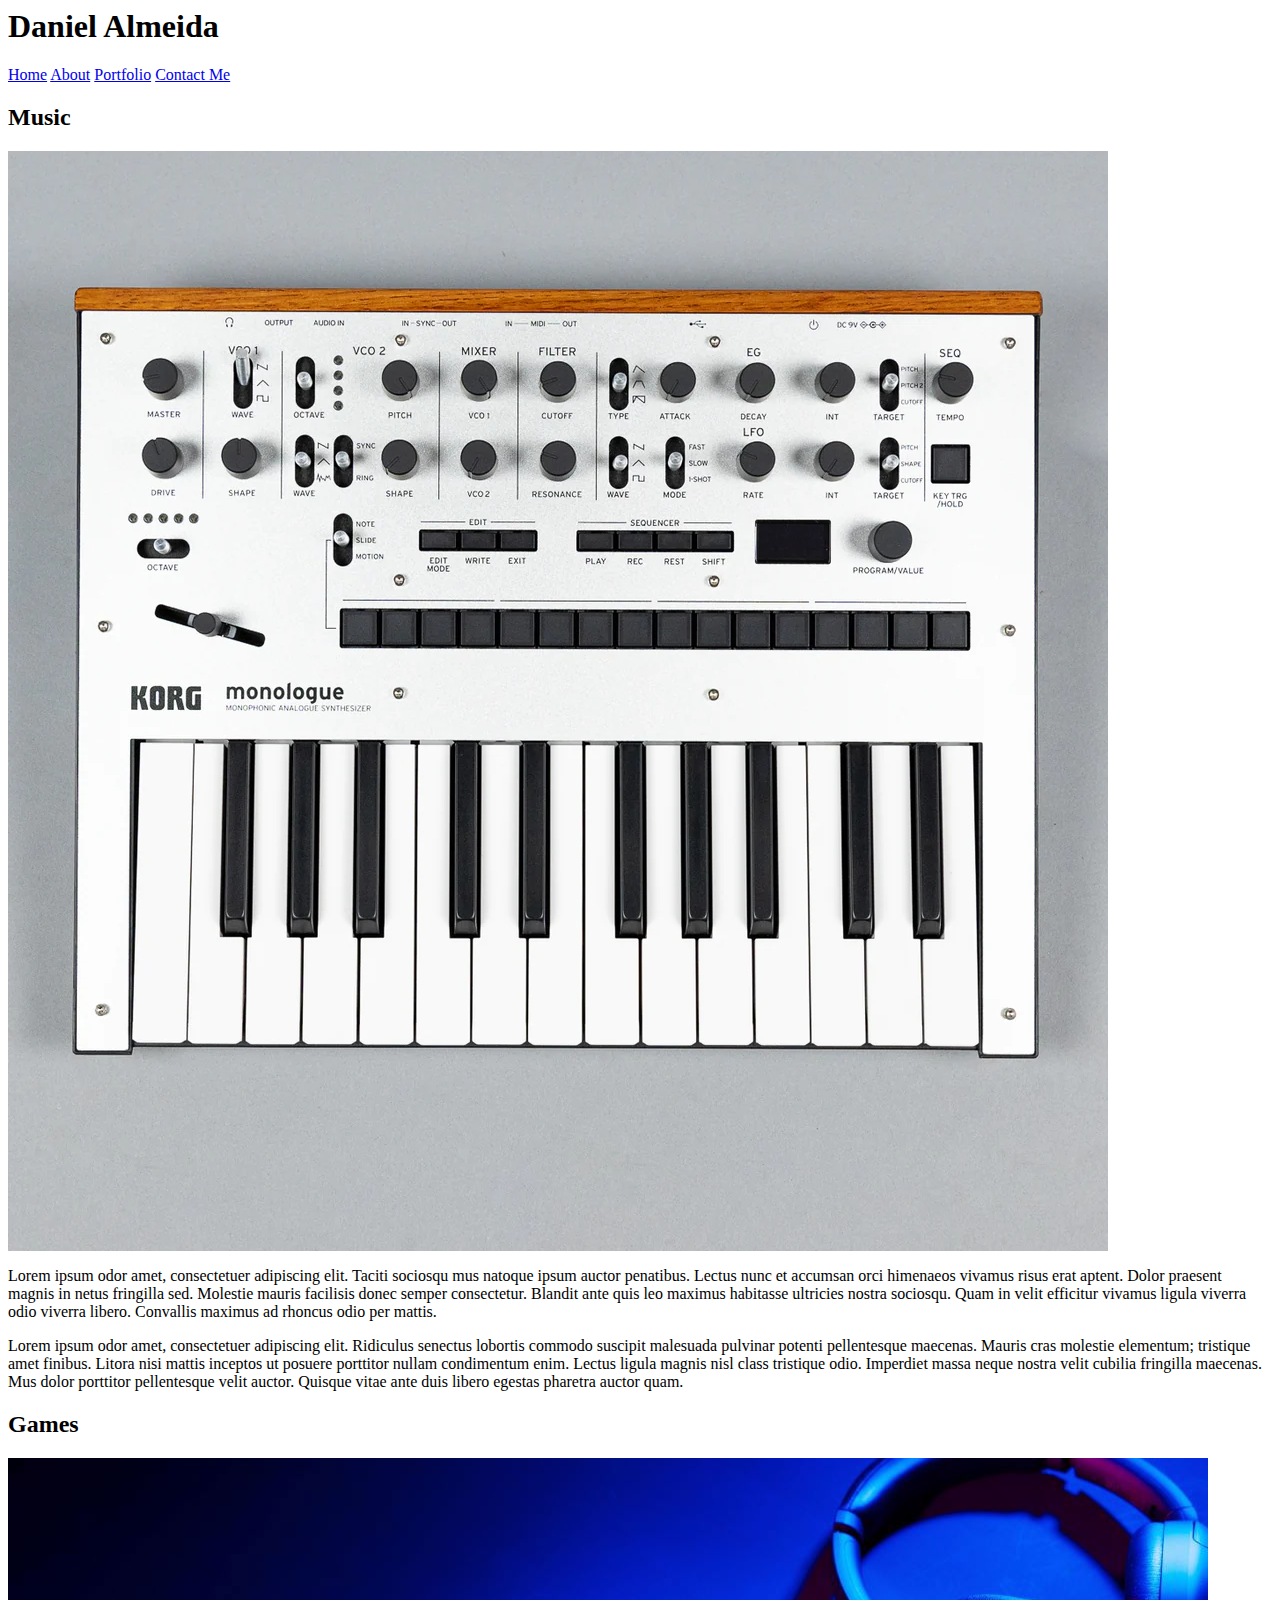
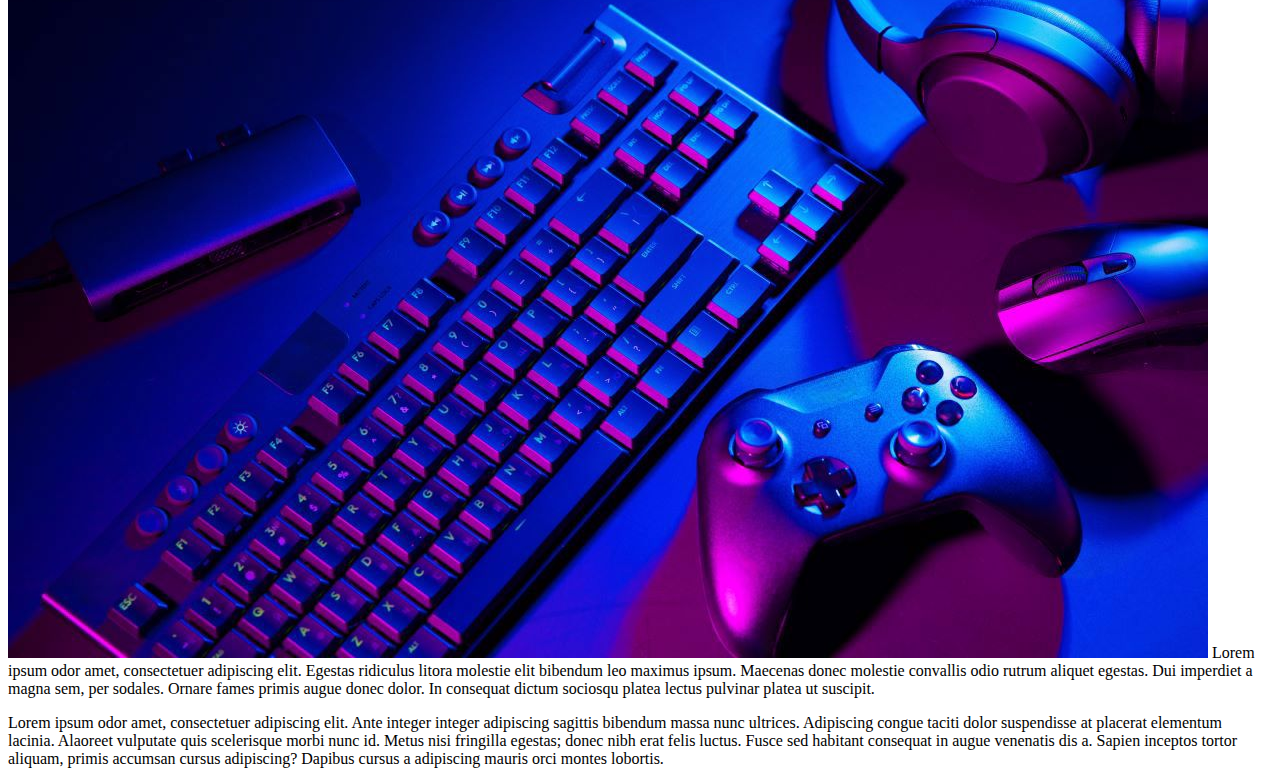
==== about.html @ 2fe28bd4 "added about content, images" ====
<html>
  <head>
    <title>My Personal Site.</title>
  </head>

  <body>
    <header>
      <h1>Daniel Almeida</h1>
        <nav>
          <a href="./index.html">Home</a>
          <a href="./about.html">About</a>
          <a href="./portfolio.html">Portfolio</a>
          <a href="./contactme.html">Contact Me</a>
        </nav>
    </header>

    <main>
      <section>
        <h2><b>Music</b></h2>
        <img src="./images/synth.jpg" alt="picture of monlogue synthesizer"/>
          <p>
            Lorem ipsum odor amet, consectetuer adipiscing elit. Taciti sociosqu mus natoque ipsum auctor penatibus. Lectus nunc et accumsan orci himenaeos vivamus risus erat aptent. Dolor praesent magnis in netus fringilla sed. Molestie mauris facilisis donec semper consectetur. Blandit ante quis leo maximus habitasse ultricies nostra sociosqu. Quam in velit efficitur vivamus ligula viverra odio viverra libero. Convallis maximus ad rhoncus odio per mattis.
          </p>
          <p>
            Lorem ipsum odor amet, consectetuer adipiscing elit. Ridiculus senectus lobortis commodo suscipit malesuada pulvinar potenti pellentesque maecenas. Mauris cras molestie elementum; tristique amet finibus. Litora nisi mattis inceptos ut posuere porttitor nullam condimentum enim. Lectus ligula magnis nisl class tristique odio. Imperdiet massa neque nostra velit cubilia fringilla maecenas. Mus dolor porttitor pellentesque velit auctor. Quisque vitae ante duis libero egestas pharetra auctor quam.
          </p>
      </section>
      <section>
        <h2><b>Games</b></h2>
        <img src="./images/games.jpg" alt="Picture of PC gaming equipment"
          <p>
            Lorem ipsum odor amet, consectetuer adipiscing elit. Egestas ridiculus litora molestie elit bibendum leo maximus ipsum. Maecenas donec molestie convallis odio rutrum aliquet egestas. Dui imperdiet a magna sem, per sodales. Ornare fames primis augue donec dolor. In consequat dictum sociosqu platea lectus pulvinar platea ut suscipit.
          </p>
          <p>
            Lorem ipsum odor amet, consectetuer adipiscing elit. Ante integer integer adipiscing sagittis bibendum massa nunc ultrices. Adipiscing congue taciti dolor suspendisse at placerat elementum lacinia. Alaoreet vulputate quis scelerisque morbi nunc id. Metus nisi fringilla egestas; donec nibh erat felis luctus. Fusce sed habitant consequat in augue venenatis dis a. Sapien inceptos tortor aliquam, primis accumsan cursus adipiscing? Dapibus cursus a adipiscing mauris orci montes lobortis.
          </p>
      </section>
  
    </main>
  </body>
</html>
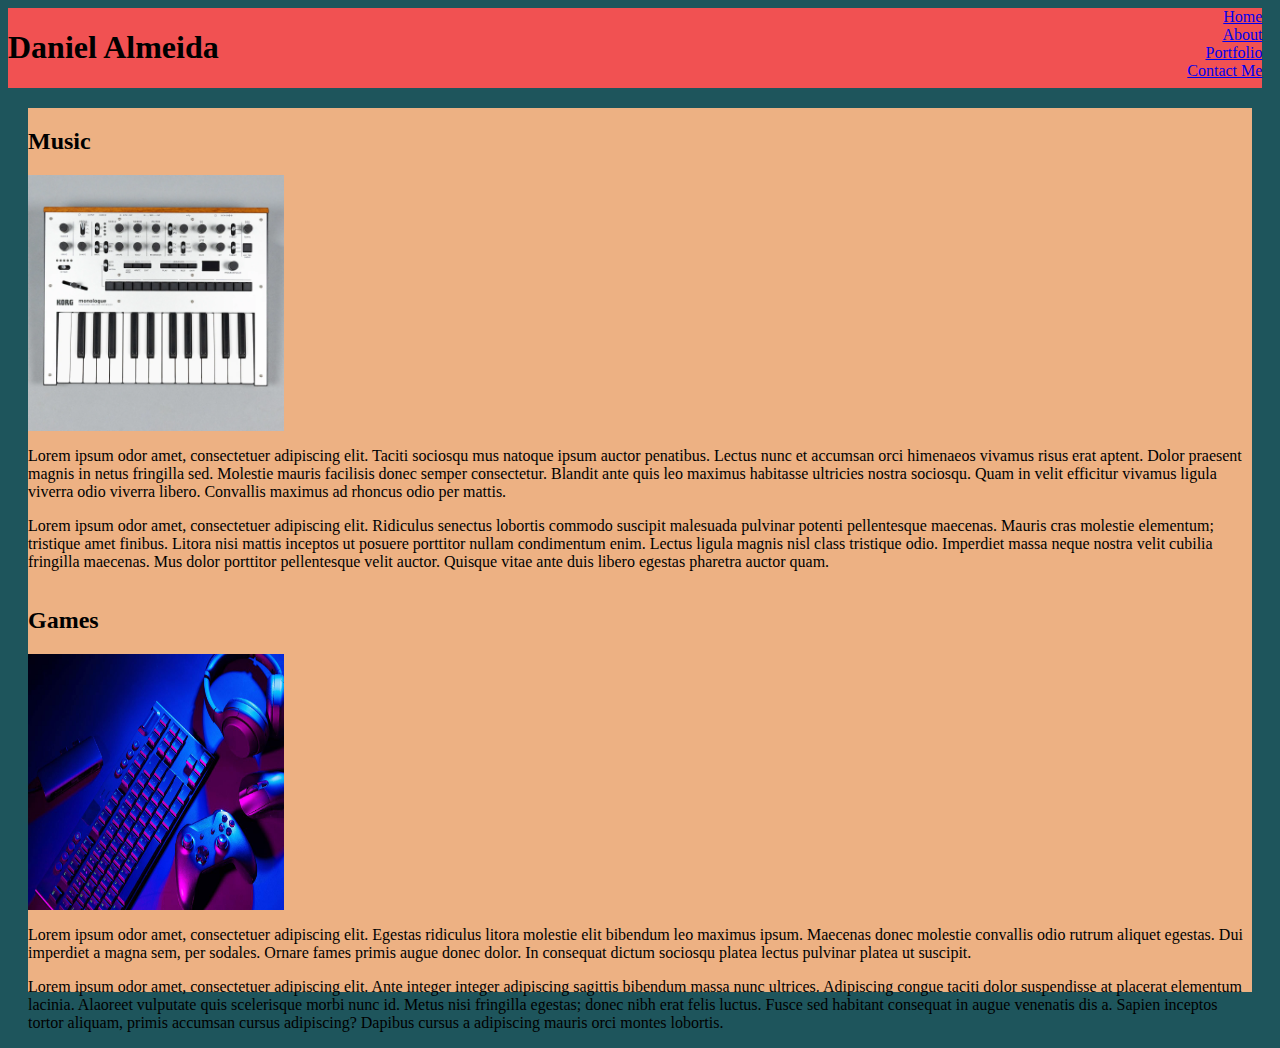
==== commit b5e76166: "styling changes started..still some to complete." ====
--- a/about.html
+++ b/about.html
@@ -1,5 +1,8 @@
 <html>
   <head>
+    <meta charset="UTF-8">
+    <meta name="viewport" content="width=device-width, initial-scale=1.0">
+    <link rel="stylesheet" href="styles.css"/>
     <title>My Personal Site.</title>
   </head>
 
@@ -27,7 +30,7 @@
       </section>
       <section>
         <h2><b>Games</b></h2>
-        <img src="./images/games.jpg" alt="Picture of PC gaming equipment"
+        <img src="./images/games.jpg" alt="Picture of PC gaming equipment"/>
           <p>
             Lorem ipsum odor amet, consectetuer adipiscing elit. Egestas ridiculus litora molestie elit bibendum leo maximus ipsum. Maecenas donec molestie convallis odio rutrum aliquet egestas. Dui imperdiet a magna sem, per sodales. Ornare fames primis augue donec dolor. In consequat dictum sociosqu platea lectus pulvinar platea ut suscipit.
           </p>
--- a/styles.css
+++ b/styles.css
@@ -0,0 +1,62 @@
+body{
+  background-color: #1E555C;
+}
+
+header{
+  display:flex;
+  width: 98vw; 
+  justify-content: space-between;
+  background-color: #F15152;
+}
+
+nav{
+  display:flex;
+  flex-direction: column;
+  align-items: flex-end;
+}
+
+main{
+  display: flex; 
+  flex-direction: column;
+  align-items: flex-start;
+  margin: 20px;
+  height: 100%;
+  background-color: #EDB183;
+}
+
+
+form{
+  display: flex;
+  flex-direction: column;
+  align-items:center;
+  padding: 10px;
+}
+
+img{
+  width: 20vw;
+  height: 20vw;
+}
+
+#contactme{
+  display:flex;
+  flex-direction: column;
+  align-items: center;
+}
+
+@media (max-height: 650px)
+{
+ #contactme{
+  margin: 0%;
+  display:flex;
+  flex-direction:row;
+ }
+}
+
+@media (max-height: 618px)
+{
+  #portmain{
+    display:flex;
+    flex-direction:row;
+    justify-content: space-between;
+  }
+}